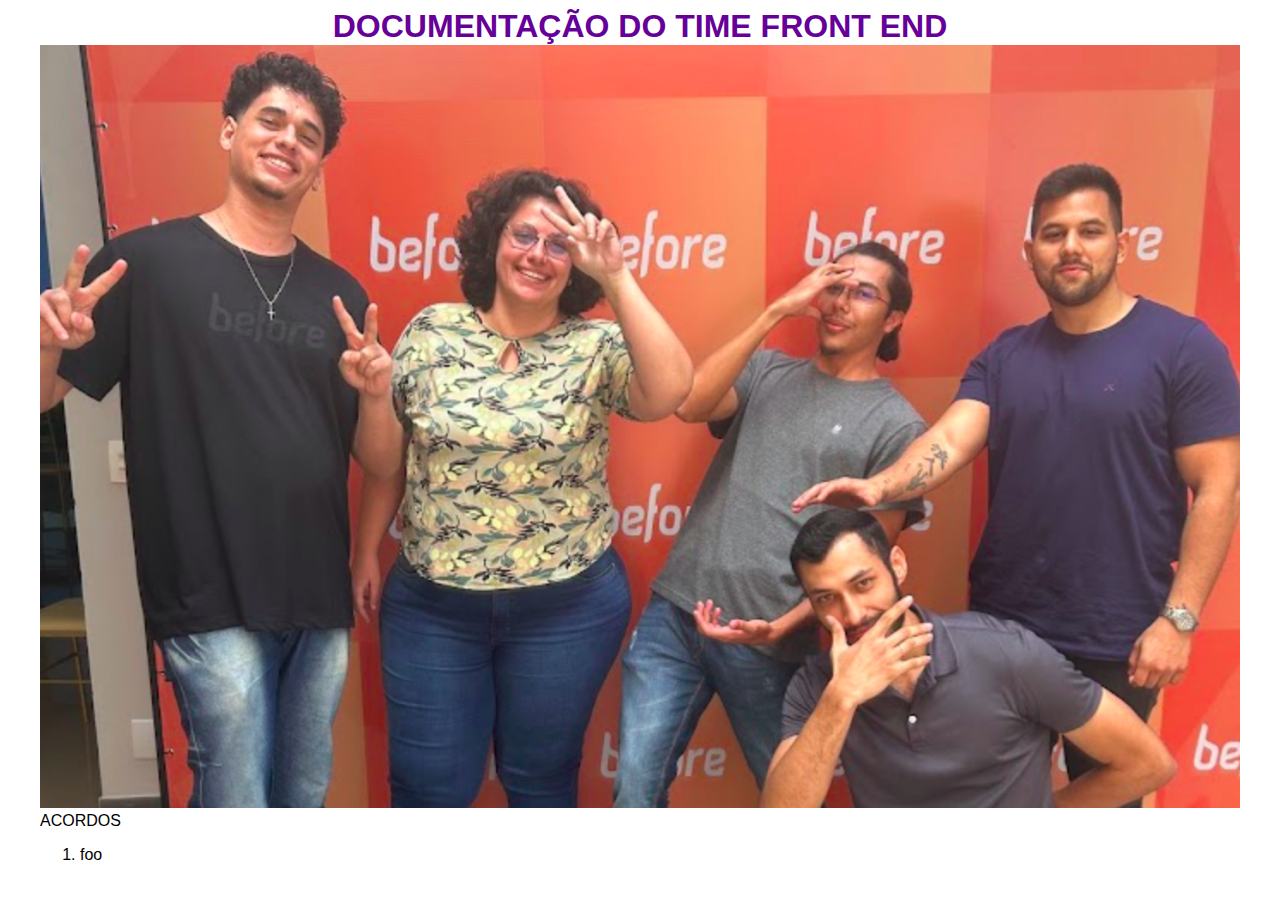
==== index.html @ 8ed07661 "[FIX] Adding index.html to use git pages" ====
<!DOCTYPE html>
<html lang="pt-br">
<head>
  <meta http-equiv="refresh" content="0; URL='src/documentacao.html'">
  <title>Documentação</title>
</head>
<body>
  <p>Se não for redirecionado automaticamente, <a href="src/documentacao.html">clique aqui</a>.</p>
</body>
</html>
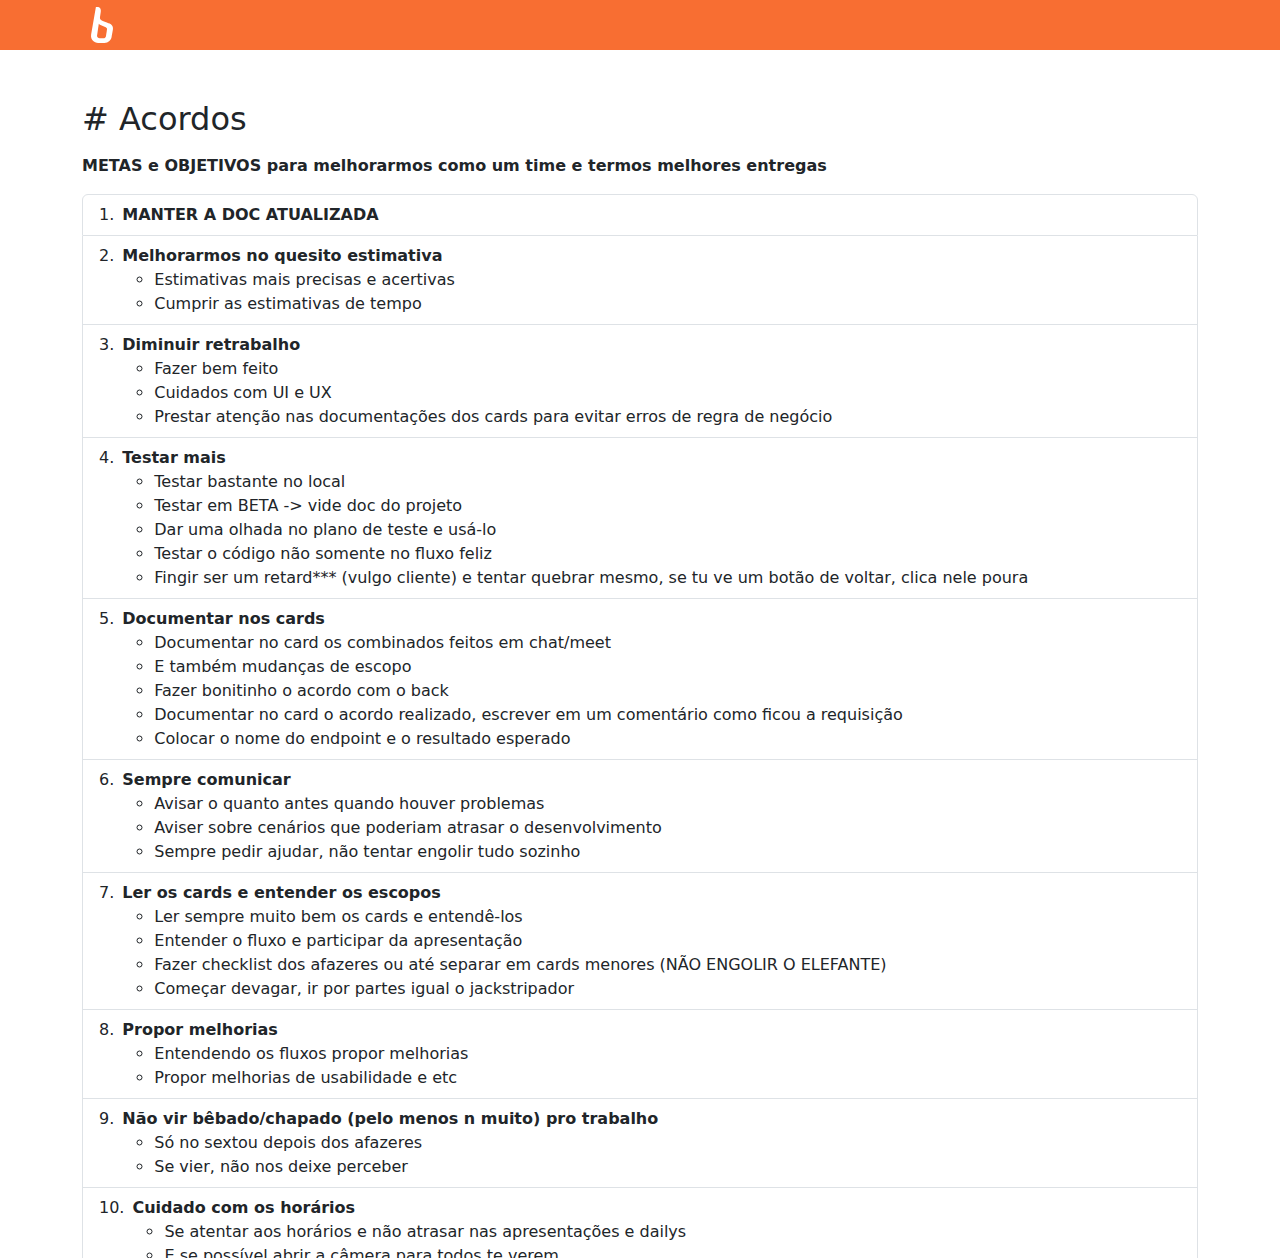
==== commit 4512d08c: "new navbar layout and adding goals on documentation and hub" ====
--- a/index.html
+++ b/index.html
@@ -1,10 +1,10 @@
 <!DOCTYPE html>
 <html lang="pt-br">
 <head>
-  <meta http-equiv="refresh" content="0; URL='src/documentacao.html'">
+  <meta http-equiv="refresh" content="0; URL='src/documentation.html'">
   <title>Documentação</title>
 </head>
 <body>
-  <p>Se não for redirecionado automaticamente, <a href="src/documentacao.html">clique aqui</a>.</p>
+  <p>Se não for redirecionado automaticamente, <a href="src/documentation.html">clique aqui</a>.</p>
 </body>
 </html>